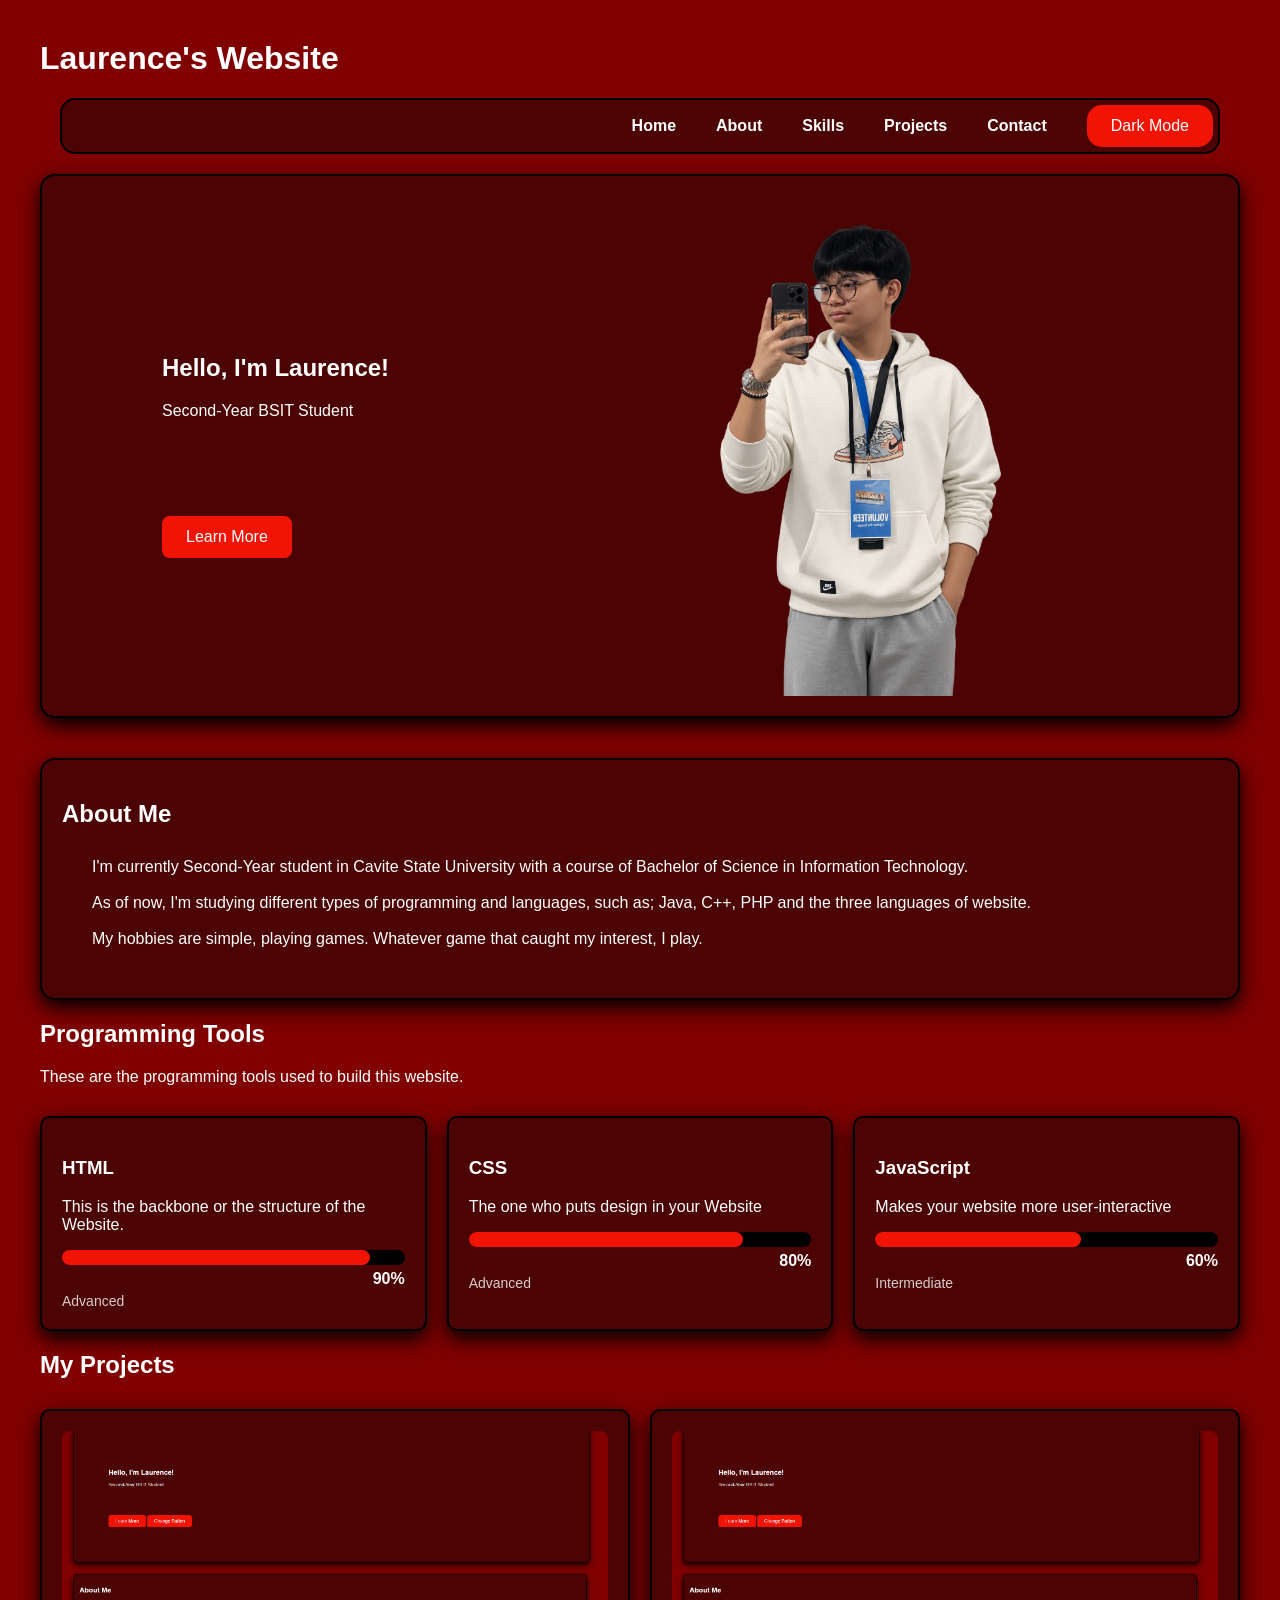
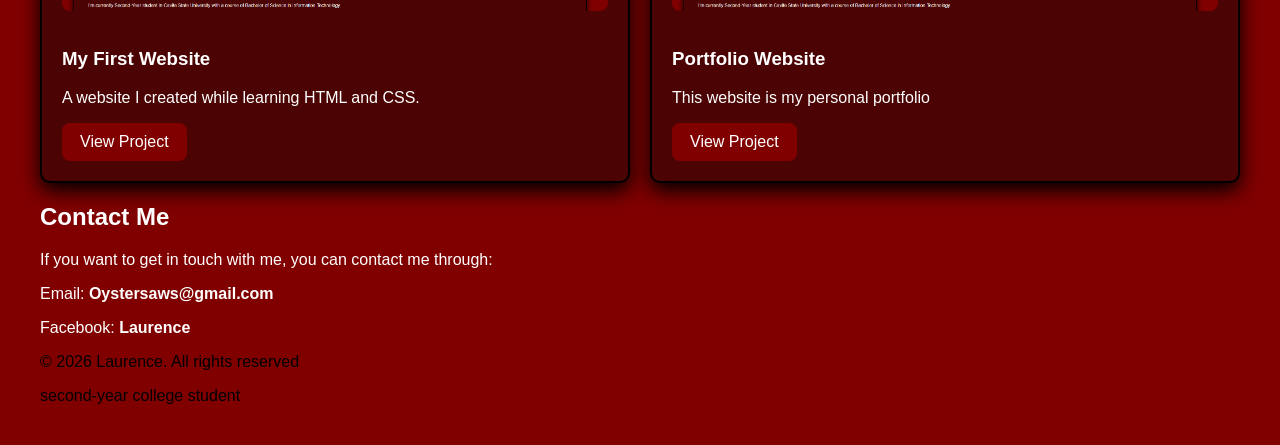
==== index.html @ 25b9734f "Initial commit: Add project files" ====
<!DOCTYPE html>
<html lang="en">
<head>
    <meta charset="UTF-8">
    <meta name="viewport" content="width=device-width, initial-scale=1.0">
    <title>Laurence's Website</title>

    <link rel = "stylesheet" href = "style.css">
</head>
<body>

<header>
    <h1>Laurence's Website</h1>
    <nav>
        <a href ="#here" class="nav-link">Home</a>
        <a href ="#about" class="nav-link">About</a>
        <a href ="#skills" class="nav-link">Skills</a>
        <a href ="#projects" class="nav-link">Projects</a>
        <a href ="#contact" class="nav-link">Contact</a>
        <button id = "themebtn" class = "themebtn">Dark Mode</button>
    </nav>
</header>

<main>

    <section class="hero" id="hero">
        <div class = "message" id="message">
            <h2 id="title">Hello, I'm Laurence!</h2>

            <p>Second-Year BSIT Student</p>

        <button class="btn" id="btn">Learn More</button>
        </div>

        <div class="owner">
            <img src="image/laurence.png" alt="Laurence">
        </div>
    </section>

    <section class="about" id="about">
        <h2>About Me</h2>

        <p class = "aboutme" id = "aboutme">I'm currently Second-Year student in Cavite State University with a course of Bachelor of Science in Information Technology.<br><br>
            As of now, I'm studying different types of programming and languages, such as; Java, C++, PHP and the three languages of website. <br><br>
            My hobbies are simple, playing games. Whatever game that caught my interest, I play. </p>
    </section>

    <section class="skills" id="skills">
        <h2>Programming Tools</h2>
        <p>These are the programming tools used to build this website.</p>
    
        <div class = "skills-container" id="skillContainer"></div>
    </section>

    <section class ="projects" id ="projects">

        <h2>My Projects</h2>

        <div class ="projects-container" id="projectContainer"></div>
    </section>

    <section class ="contact" id ="contact">

        <h2>Contact Me</h2>

        <p>If you want to get in touch with me, you can contact me through:</p>
        <p>
            Email: <a href="mailto:oystersaws@gmail.com" class="contact-link">Oystersaws@gmail.com</a> 
        </p>
        <p>
            Facebook: <a href="#" class="contact-link">Laurence</a>
        </p>

    </section>

</main>

<footer>
    <p>&copy; 2026 Laurence. All rights reserved</p>
    <p>second-year college student</p>
</footer>



    <script src = "script.js"></script>
</body>
</html>
---- style.css ----
* {
    box-sizing: border-box;
}

:root {
    --background: maroon;
    --card: rgb(75, 3, 3);
    --button: rgb(241,20,5);
    --text: white;
    --shadow:0 8px 20px rgb(1, 1, 1);

}

body {
    background:var(--background);
    font-family: Arial, sans-serif;
    margin: 40px;
}

header {
    color:var(--text);
}

nav {
    display: flex;
    justify-content:flex-end;
    gap: 20px;
    background: var(--card);
    border-radius: 15px;
    padding: 5px;
    margin: 20px;
    border: 2px solid black;
    align-items: center;
}

@media (max-width: 768px) {

    nav{
        flex-direction:column;
        align-items:center;
    }

    .skills-container {
        grid-template-columns: 1fr;
    }

    .projects-container {
        grid-template-columns: 1fr;
    }

    .hero {
        flex-direction: column;
        text-align: center;
    }

    .owner img {
        width: 250px;
        height: 250px;
    }

    .message {
        margin: 20px;
    }
}

nav a {
    text-decoration: none;
    color: var(--text);
    font-weight: bold;
    margin-right: 20px;
    
}

#btn {
    background: var(--button);
    color: var(--text);
    border: none;
    padding: 12px 24px;
    border-radius: 8px;
    font-size: 16px;
    cursor: pointer;
    margin-top: 80px;

    transition: 
        background-color 0.3s ease,
        transform 0.3s ease;
}

#btn:hover {
    background: crimson;

    transform: 
    translateY(-8px);
    box-shadow: 0 16px 30px rgba(0,0,0,.3);
}

#themebtn {
    background: var(--button);
    color: var(--text);
    border: none;
    padding: 12px 24px;
    border-radius: 15px;
    font-size: 16px;

    transition:
        background-color 0.3s ease,
        transform 0.3s ease;
}

#themebtn:hover {
    background: crimson;

    transform:
    translateY(-8px);
    box-shadow: 0 16px 30px rgba(0,0,0,.3);
}


.nav-link {
    cursor: pointer;
    transition: color .3s ease;
}

.nav-link:hover {
    color: crimson;
}

.about {
    color: var(--text);
    background: var(--card);
    padding: 20px;
    border: 2px solid black;
    margin-top: 40px;
    width: 100%;
    max-width: 1780px;
    border-radius: 15px;
    box-shadow: var(--shadow);
}

.aboutme {
    margin: 30px;
}

.hero {
    display: flex;
    align-items:center;
    justify-content: space-between;

    color: var(--text);
    background: var(--card);
    padding: 20px;
    border-radius: 15px;
    border: 2px solid black;
    box-shadow: var(--shadow);

    margin-top: 5px;
    width: 100%;
    max-width: 1790px;
    min-height: 540px;
}

.owner {
    display: flex;
    margin-right: 100px;
    justify-content: center;
    
    width: 45%;

}

.owner img {
    width: 500px;
    height: 500px;
    object-fit: contain;
    display: block;
}

.message {
    margin-left: 100px;
}

.skills {
    color: var(--text);
}

.skills-container {
    display: grid;
    grid-template-columns: repeat(3, 1fr);
    gap: 20px;
    margin-top: 30px;
    justify-items: center;
    color: var(--text);
}

.box {
    background: var(--card);
    padding: 20px;
    border-radius: 10px;
    border: 2px solid black;
    box-shadow: var(--shadow);
    width: 100%;
    max-width: none;
    

    transition: 
        transform 0.3s ease,
        box-shadow 0.3s ease;

}

.box:hover {
    transform: 
        translateY(-8px);
    box-shadow: 0 16px 30px rgba(0,0,0,.3);

}

.progress {
    width: 100%;
    height: 15px;
    background: black;
    border-radius: 10px;
    margin-top: 15px;
}

.progress-bar {
    height: 100%;
    background: var(--button);
    border-radius: 10px;

    width: 0;
    transition: width 1s ease;
}

.progress-text {
    display: block;
    margin-top: 5px;
    text-align: right;
    font-weight: bold;
}

.level-text {
    display: block;
    margin-top: 5px;
    font-size: 14px;
    opacity: 0.8;
}

.projects {
    color: var(--text);
}

.projects-container .box img {
    width: 100%;
    height: 180px;
    object-fit: cover;
    border-radius: 8px;
    margin-bottom: 15px;
}

.projects-container {
    display: grid;
    grid-template-columns: repeat(2, 1fr);
    gap: 20px;
    margin-top: 30px;
}

.project-btn {
    background: var(--background);
    color: var(--text);
    border: none;
    padding: 10px 18px;
    border-radius: 8px;
    cursor: pointer;
    text-decoration: none;
    display: inline-block;

}

.project-btn:hover {
    background: crimson;
    transform: translateY(-4px);
}

.contact {
    color: var(--text);
}

.contact-link {
    color: var(--text);
    text-decoration: none;
    font-weight: bold;
}

.contact-link:hover {
    color: var(--button);
}

footer {
    margin-top: 10px;
}

.dark-theme {
    --background: #121212;
    --card: #252525;
    --button: #393939;
    --text: #d1cfcf;
}

html {
    scroll-behavior: smooth;
}
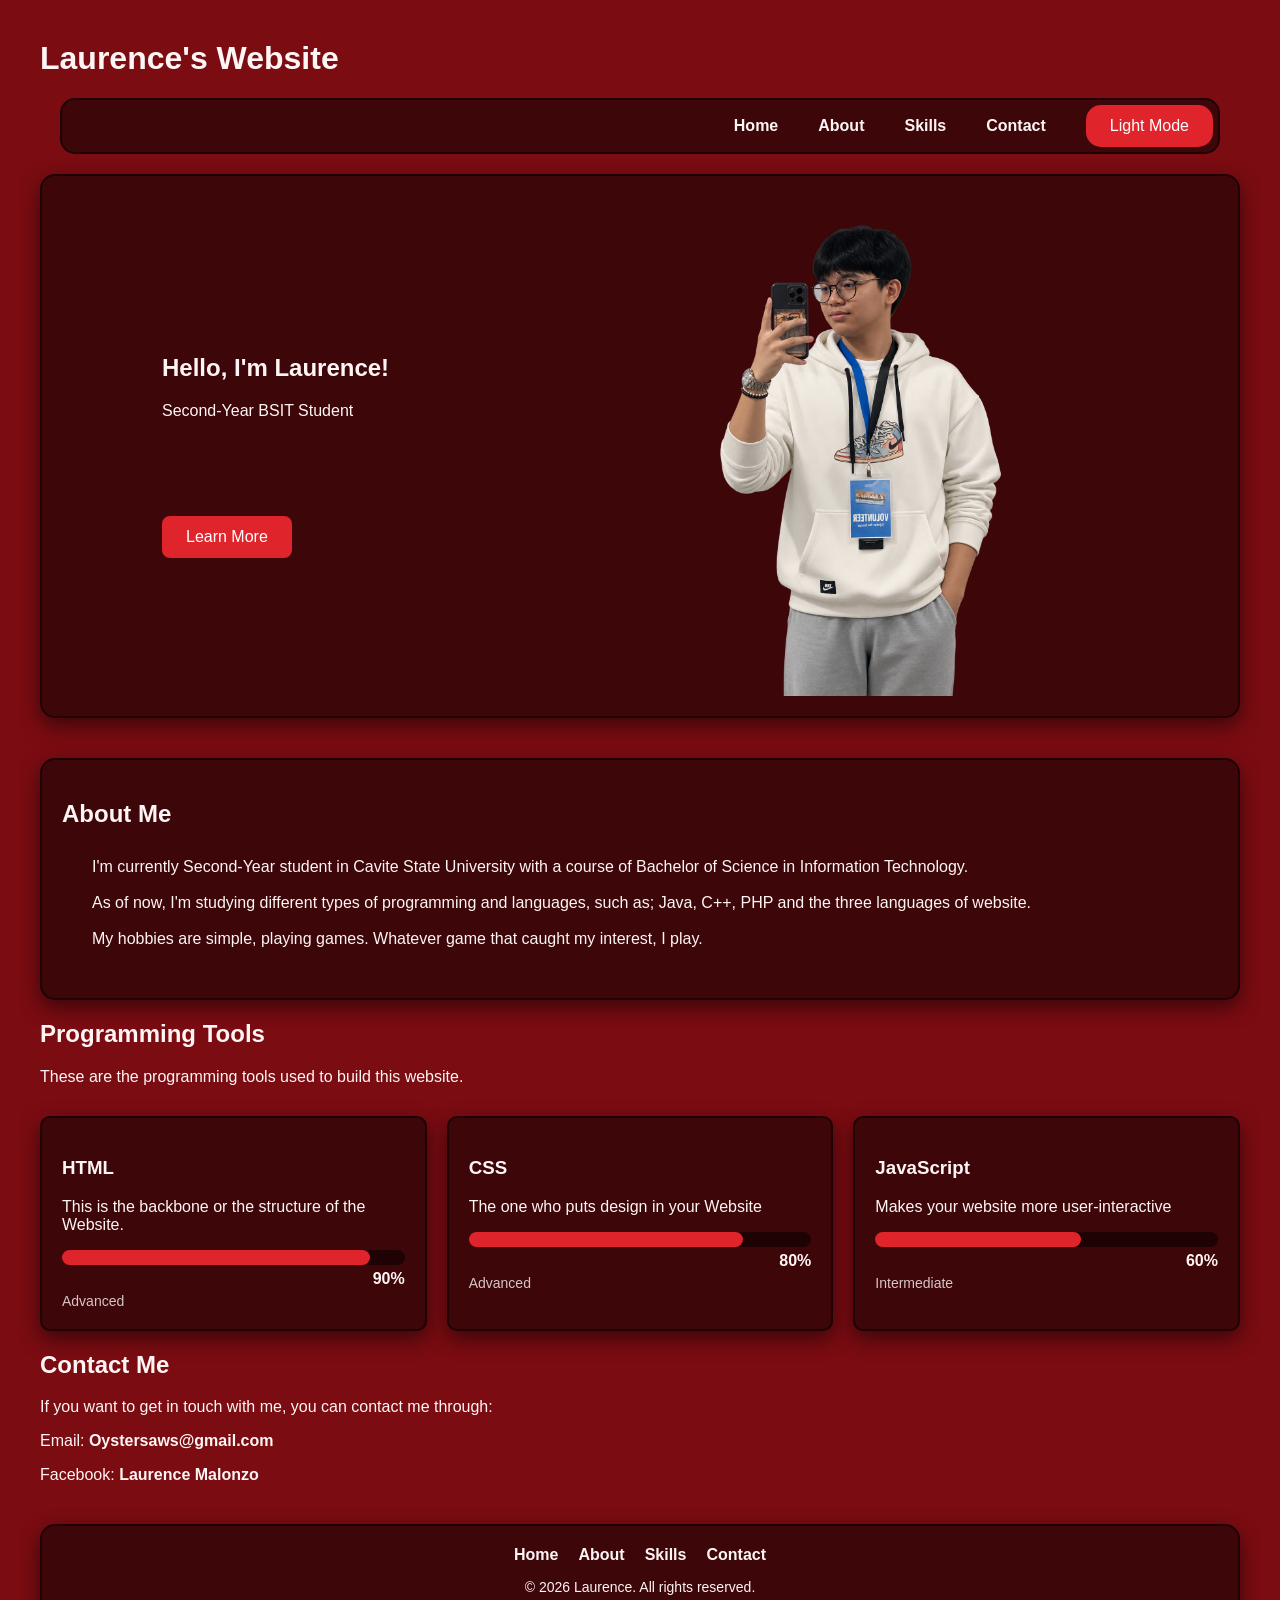
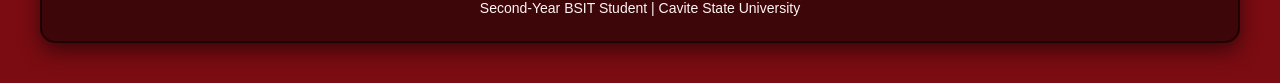
==== commit 02863837: "Added About Me Page" ====
--- a/index.html
+++ b/index.html
@@ -11,15 +11,15 @@
 
 <header>
     <h1>Laurence's Website</h1>
-    <nav>
-        <a href ="#here" class="nav-link">Home</a>
+</header>
+    <nav id="navbar">
+        <button id="menubtn" class="menubtn" aria-label="Open menu" aria-expanded="false">&#9776;</button>
+        <a href ="#hero" class="nav-link">Home</a>
         <a href ="#about" class="nav-link">About</a>
         <a href ="#skills" class="nav-link">Skills</a>
-        <a href ="#projects" class="nav-link">Projects</a>
         <a href ="#contact" class="nav-link">Contact</a>
-        <button id = "themebtn" class = "themebtn">Dark Mode</button>
+        <button id = "themebtn" class = "themebtn">Light Mode</button>
     </nav>
-</header>
 
 <main>
 
@@ -52,13 +52,6 @@
         <div class = "skills-container" id="skillContainer"></div>
     </section>
 
-    <section class ="projects" id ="projects">
-
-        <h2>My Projects</h2>
-
-        <div class ="projects-container" id="projectContainer"></div>
-    </section>
-
     <section class ="contact" id ="contact">
 
         <h2>Contact Me</h2>
@@ -68,7 +61,7 @@
             Email: <a href="mailto:oystersaws@gmail.com" class="contact-link">Oystersaws@gmail.com</a> 
         </p>
         <p>
-            Facebook: <a href="#" class="contact-link">Laurence</a>
+            Facebook: <a href="https://www.facebook.com/laurence.malonzo.71" class="contact-link">Laurence Malonzo</a>
         </p>
 
     </section>
@@ -76,8 +69,14 @@
 </main>
 
 <footer>
-    <p>&copy; 2026 Laurence. All rights reserved</p>
-    <p>second-year college student</p>
+    <div class="footer-links">
+        <a href="#hero" class="footer-link">Home</a>
+        <a href="#about" class="footer-link">About</a>
+        <a href="#skills" class="footer-link">Skills</a>
+        <a href="#contact" class="footer-link">Contact</a>
+    </div>
+    <p>&copy; 2026 Laurence. All rights reserved.</p>
+    <p>Second-Year BSIT Student | Cavite State University</p>
 </footer>
 
 
--- a/style.css
+++ b/style.css
@@ -3,16 +3,21 @@
 }
 
 :root {
-    --background: maroon;
-    --card: rgb(75, 3, 3);
-    --button: rgb(241,20,5);
-    --text: white;
-    --shadow:0 8px 20px rgb(1, 1, 1);
-
+    --background: #7a0c12;
+    --card: #3d0609;
+    --button: #e0242c;
+    --button-hover: #b5141b;
+    --button-text: #ffffff;
+    --accent: #ff7a7a;
+    --text: #fff5f5;
+    --border: #1f0204;
+    --track: #1f0204;
+    --shadow: 0 8px 20px rgba(0, 0, 0, 0.5);
 }
 
 body {
     background:var(--background);
+    transition: background-color 0.3s ease;
     font-family: Arial, sans-serif;
     margin: 40px;
 }
@@ -29,38 +34,11 @@
     border-radius: 15px;
     padding: 5px;
     margin: 20px;
-    border: 2px solid black;
+    border: 2px solid var(--border);
     align-items: center;
-}
-
-@media (max-width: 768px) {
-
-    nav{
-        flex-direction:column;
-        align-items:center;
-    }
-
-    .skills-container {
-        grid-template-columns: 1fr;
-    }
-
-    .projects-container {
-        grid-template-columns: 1fr;
-    }
-
-    .hero {
-        flex-direction: column;
-        text-align: center;
-    }
-
-    .owner img {
-        width: 250px;
-        height: 250px;
-    }
-
-    .message {
-        margin: 20px;
-    }
+    position: sticky;
+    top: 10px;
+    z-index: 1000;
 }
 
 nav a {
@@ -73,7 +51,7 @@
 
 #btn {
     background: var(--button);
-    color: var(--text);
+    color: var(--button-text);
     border: none;
     padding: 12px 24px;
     border-radius: 8px;
@@ -87,7 +65,7 @@
 }
 
 #btn:hover {
-    background: crimson;
+    background: var(--button-hover);
 
     transform: 
     translateY(-8px);
@@ -96,7 +74,7 @@
 
 #themebtn {
     background: var(--button);
-    color: var(--text);
+    color: var(--button-text);
     border: none;
     padding: 12px 24px;
     border-radius: 15px;
@@ -108,7 +86,7 @@
 }
 
 #themebtn:hover {
-    background: crimson;
+    background: var(--button-hover);
 
     transform:
     translateY(-8px);
@@ -116,20 +94,36 @@
 }
 
 
+.menubtn {
+    display: none;
+    background: var(--button);
+    color: var(--button-text);
+    border: none;
+    border-radius: 10px;
+    font-size: 24px;
+    line-height: 1;
+    padding: 8px 14px;
+    cursor: pointer;
+}
+
+.menubtn:hover {
+    background: var(--button-hover);
+}
+
 .nav-link {
     cursor: pointer;
     transition: color .3s ease;
 }
 
 .nav-link:hover {
-    color: crimson;
+    color: var(--accent);
 }
 
 .about {
     color: var(--text);
     background: var(--card);
     padding: 20px;
-    border: 2px solid black;
+    border: 2px solid var(--border);
     margin-top: 40px;
     width: 100%;
     max-width: 1780px;
@@ -150,7 +144,7 @@
     background: var(--card);
     padding: 20px;
     border-radius: 15px;
-    border: 2px solid black;
+    border: 2px solid var(--border);
     box-shadow: var(--shadow);
 
     margin-top: 5px;
@@ -196,7 +190,7 @@
     background: var(--card);
     padding: 20px;
     border-radius: 10px;
-    border: 2px solid black;
+    border: 2px solid var(--border);
     box-shadow: var(--shadow);
     width: 100%;
     max-width: none;
@@ -218,7 +212,7 @@
 .progress {
     width: 100%;
     height: 15px;
-    background: black;
+    background: var(--track);
     border-radius: 10px;
     margin-top: 15px;
 }
@@ -246,42 +240,6 @@
     opacity: 0.8;
 }
 
-.projects {
-    color: var(--text);
-}
-
-.projects-container .box img {
-    width: 100%;
-    height: 180px;
-    object-fit: cover;
-    border-radius: 8px;
-    margin-bottom: 15px;
-}
-
-.projects-container {
-    display: grid;
-    grid-template-columns: repeat(2, 1fr);
-    gap: 20px;
-    margin-top: 30px;
-}
-
-.project-btn {
-    background: var(--background);
-    color: var(--text);
-    border: none;
-    padding: 10px 18px;
-    border-radius: 8px;
-    cursor: pointer;
-    text-decoration: none;
-    display: inline-block;
-
-}
-
-.project-btn:hover {
-    background: crimson;
-    transform: translateY(-4px);
-}
-
 .contact {
     color: var(--text);
 }
@@ -293,22 +251,147 @@
 }
 
 .contact-link:hover {
-    color: var(--button);
+    color: var(--accent);
 }
 
 footer {
-    margin-top: 10px;
-}
-
-.dark-theme {
-    --background: #121212;
-    --card: #252525;
-    --button: #393939;
-    --text: #d1cfcf;
+    color: var(--text);
+    background: var(--card);
+    text-align: center;
+    padding: 20px;
+    margin-top: 40px;
+    border: 2px solid var(--border);
+    border-radius: 15px;
+    box-shadow: var(--shadow);
+}
+
+footer p {
+    margin: 5px 0;
+    font-size: 14px;
+}
+
+.footer-links {
+    display: flex;
+    justify-content: center;
+    flex-wrap: wrap;
+    gap: 20px;
+    margin-bottom: 15px;
+}
+
+.footer-link {
+    color: var(--text);
+    text-decoration: none;
+    font-weight: bold;
+    transition: color .3s ease;
+}
+
+.footer-link:hover {
+    color: var(--accent);
+}
+
+.light-theme {
+    /* Blue theme (light mode) */
+    --background: #e8f0fb;
+    --card: #ffffff;
+    --button: #1d5fd1;
+    --button-hover: #164aa6;
+    --button-text: #ffffff;
+    --accent: #1d5fd1;
+    --text: #13233d;
+    --border: #c5d4ea;
+    --track: #d3def0;
+    --shadow: 0 8px 20px rgba(19, 35, 61, 0.12);
 }
 
 html {
     scroll-behavior: smooth;
 }
 
-
+section {
+    scroll-margin-top: 100px;
+}
+
+
+@media (max-width: 768px) {
+
+    body {
+        margin: 15px;
+    }
+
+    nav {
+        flex-direction: column;
+        align-items: center;
+        gap: 12px;
+        margin: 20px 0;
+        padding: 10px;
+       
+    }
+
+    nav a {
+        margin-right: 0;
+    }
+
+    .menubtn {
+        display: block;
+        align-self: flex-end;
+    }
+
+    nav .nav-link,
+    nav #themebtn {
+        display: none;
+    }
+
+    nav.open .nav-link,
+    nav.open #themebtn {
+        display: block;
+    }
+
+    .skills-container {
+        grid-template-columns: 1fr;
+    }
+
+    .hero {
+        flex-direction: column;
+        text-align: center;
+        min-height: auto;
+    }
+
+    .message {
+        margin: 20px;
+    }
+
+    #btn {
+        margin-top: 30px;
+    }
+
+    .owner {
+        width: 100%;
+        margin-right: 0;
+    }
+
+    .owner img {
+        width: 250px;
+        height: 250px;
+    }
+
+    .aboutme {
+        margin: 10px;
+    }
+
+    section {
+        scroll-margin-top: 80px;
+    }
+}
+
+@media (max-width: 480px) {
+
+    header h1 {
+        font-size: 24px;
+        text-align: center;
+    }
+
+    .owner img {
+        width: 200px;
+        height: 200px;
+    }
+}
